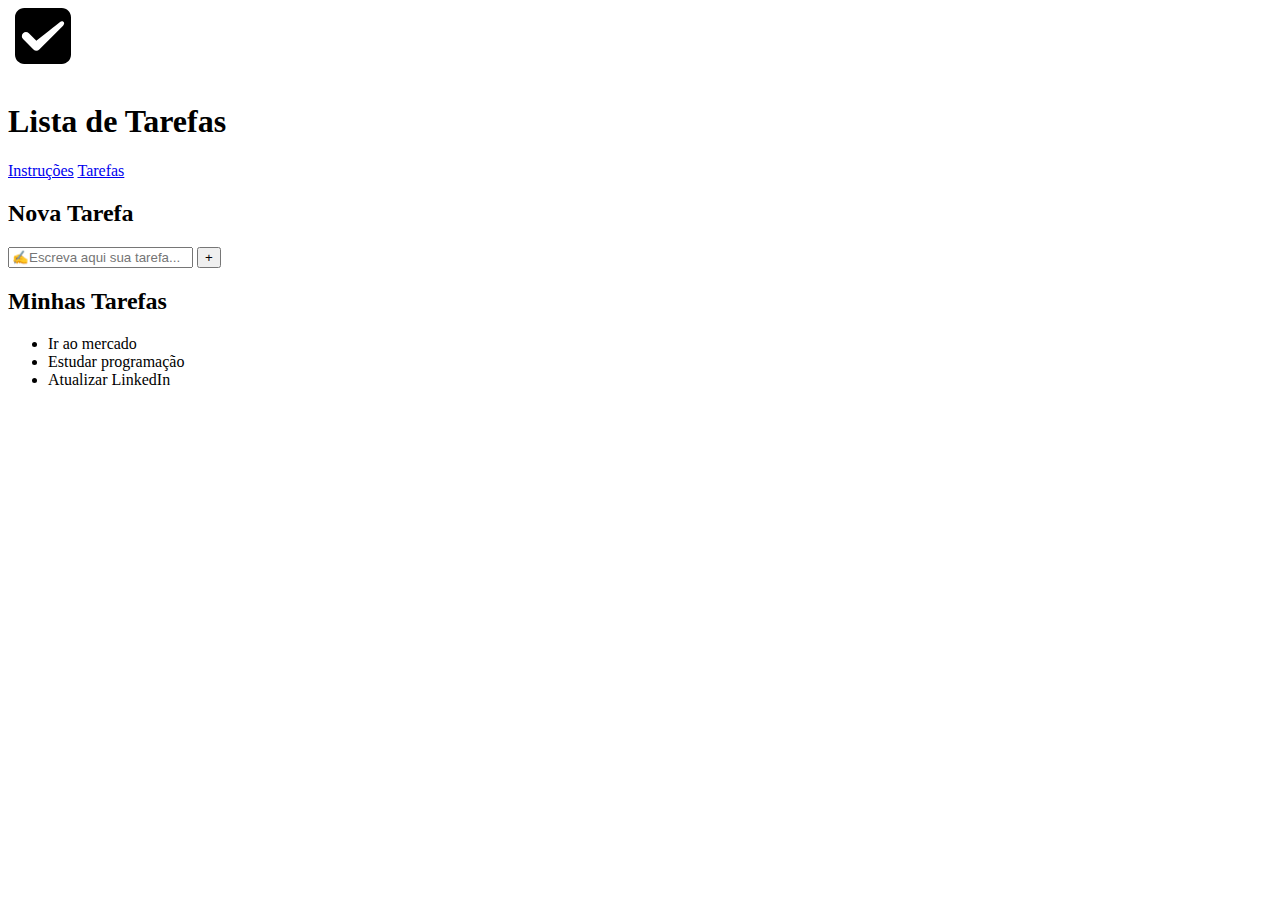
==== tarefas.html @ 8acc3ef6 "Praticando HTML" ====
<!DOCTYPE html>
<html lang="en">
<head>
    <meta charset="UTF-8">
    <meta http-equiv="X-UA-Compatible" content="IE=edge">
    <meta name="viewport" content="width=device-width, initial-scale=1.0">
    <title>Lista de Tarefas | Instruções</title>
    <link rel="icon" href="imagens/favicon.ico" type="imagens/x-icon">
</head>
<body>
    <header>
        <img src="imagens/logo.svg" width="70px" height="auto">
        <h1>Lista de Tarefas</h1>
    </header>
    <nav>
        <a href="index.html">Instruções</a>
        <a href="tarefas.html">Tarefas</a>
    </nav>
    <main>
        <section id="novaTarefa">
            <h2>Nova Tarefa</h2>
            <input type="text" placeholder="✍️Escreva aqui sua tarefa...">
            <input type="submit" value="+">
        </section>
        <section id="listaDeTarefas">
            <h2>Minhas Tarefas</h2>
            <ul>
                <li>Ir ao mercado</li>
                <li>Estudar programação</li>
                <li>Atualizar LinkedIn</li>
            </ul>
        </section>
    </main>
</body>
</html>
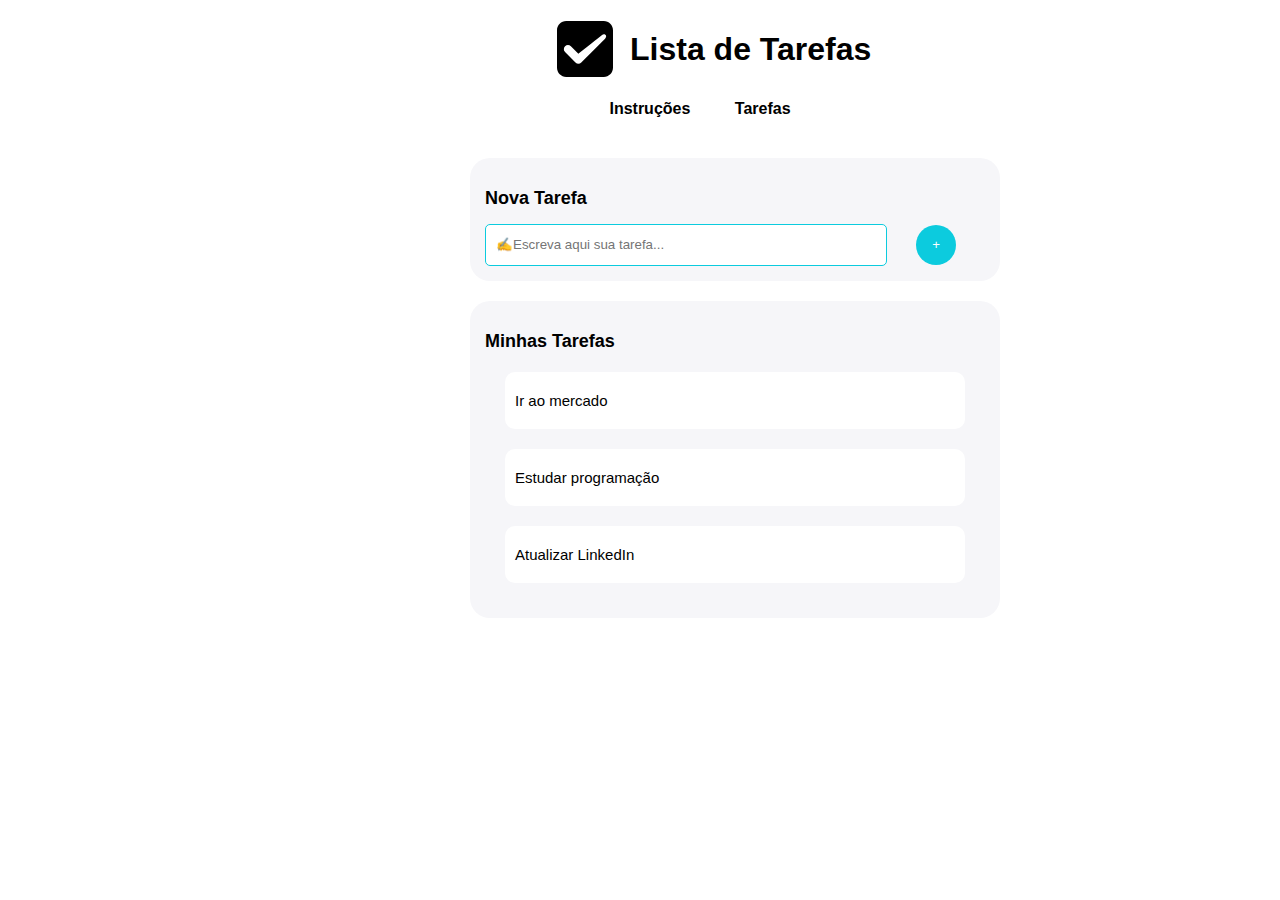
==== commit d02ee1d4: "Estilizando com CSS" ====
--- a/tarefas.html
+++ b/tarefas.html
@@ -6,6 +6,7 @@
     <meta name="viewport" content="width=device-width, initial-scale=1.0">
     <title>Lista de Tarefas | Instruções</title>
     <link rel="icon" href="imagens/favicon.ico" type="imagens/x-icon">
+    <link rel="stylesheet" href="style.css">
 </head>
 <body>
     <header>
@@ -19,8 +20,8 @@
     <main>
         <section id="novaTarefa">
             <h2>Nova Tarefa</h2>
-            <input type="text" placeholder="✍️Escreva aqui sua tarefa...">
-            <input type="submit" value="+">
+            <input id="inputNovaTarefa" type="text" placeholder="✍️Escreva aqui sua tarefa...">
+            <input id="btnNovaTarefa" type="submit" value="+">
         </section>
         <section id="listaDeTarefas">
             <h2>Minhas Tarefas</h2>
--- a/style.css
+++ b/style.css
@@ -0,0 +1,99 @@
+
+@import url('link href="https://fonts.googleapis.com/css2?family=Lato:wght@400;700&family=Montserrat&family=Open+Sans&family=Roboto&display=swap');
+
+body {
+    font-family: 'Lato', sans-serif;
+    margin: 0;
+    padding: 0;
+}
+
+header {
+    width: 300px;
+    margin: 0px 550px;
+}
+
+img {
+    float: left;
+}
+
+h1 {
+    position: relative;
+    top: 10px;
+    left: 10px;
+    white-space: nowrap;
+}
+
+nav {
+    width: 300px;
+    margin: 0px 550px;
+    padding: 20px 0px;
+    text-align: center;
+}
+
+a {
+    margin: 20px;
+    color: #000;
+    text-decoration: none;
+    font-weight: 700;
+}
+
+main {
+    width: 750px;
+    margin: 20px 370px;
+}
+
+section {
+    width: 500px;
+    height: auto;
+    margin: 20px 100px;
+    background-color: #F6F6F9;
+    border-radius: 20px;
+    padding: 15px;
+    font-size: 15px;
+}
+
+h2 {
+    font-size: 18px;
+}
+
+#inputNovaTarefa {
+    font: 'Lato';
+    padding: 0px 10px;
+    height: 40px;
+    width: 380px;
+    border-radius: 5px;
+    border: 1px solid #0CCBDE;
+}
+
+#btnNovaTarefa {
+    height: 40px;
+    width: 40px;
+    border-radius: 20px;
+    border: none;
+    margin: 0 25px;
+    color: #fff;
+    background-color: #0CCBDE;
+}
+
+#btnNovaTarefa:hover {
+    transform: scale(1.1);
+}
+
+#listaDeTarefas ul {
+    margin: 0;
+    padding: 0;
+}
+
+li {
+    list-style: none;
+    padding: 20px 10px;
+    margin: 20px;
+    background-color: #fff;
+    border-radius: 10px;
+}
+
+li:hover {
+    background-color: #0CCBDE;
+    color: #ffffff;
+}
+
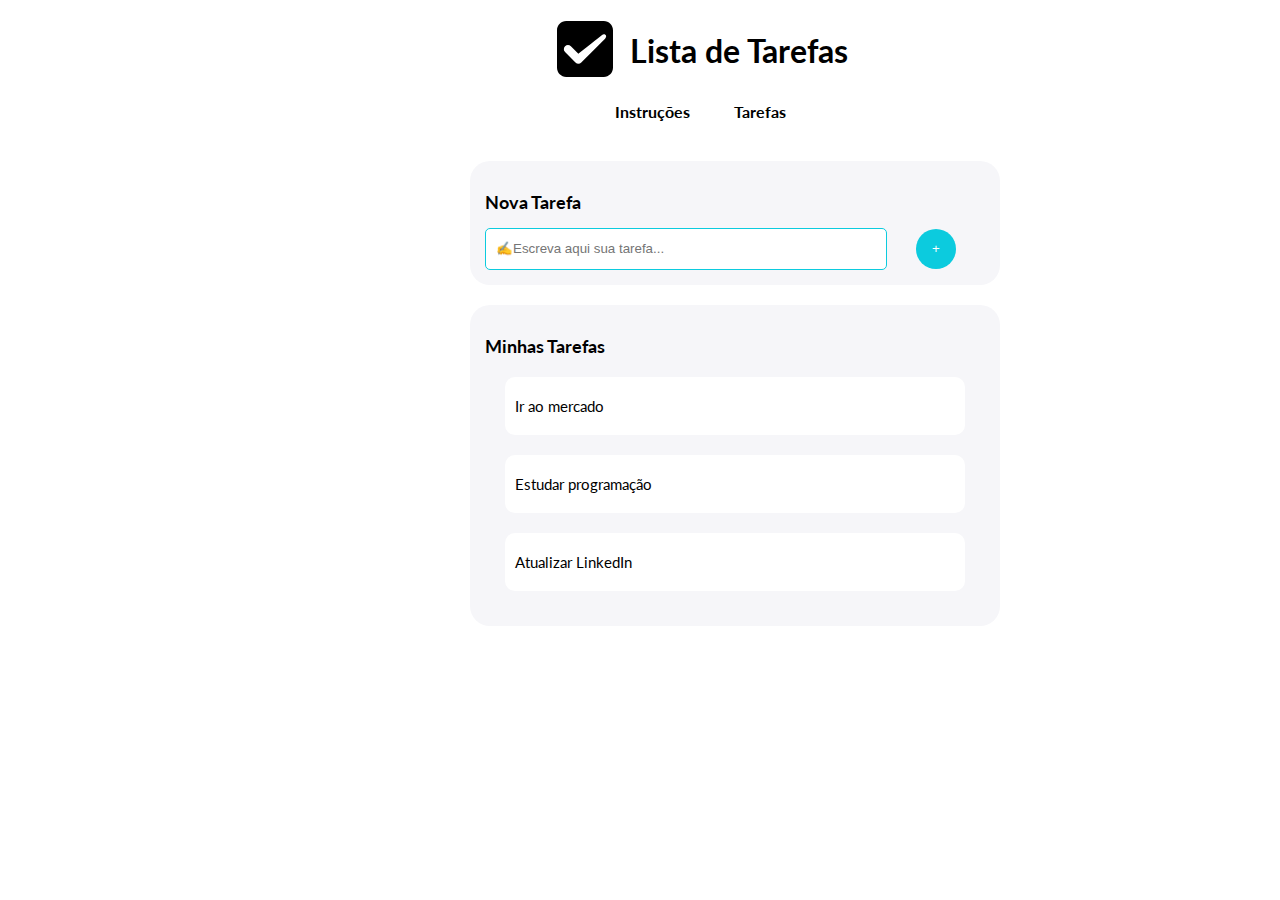
==== commit 1c55d16d: "parte 4 concluido - loop" ====
--- a/tarefas.html
+++ b/tarefas.html
@@ -1,5 +1,5 @@
 <!DOCTYPE html>
-<html lang="en">
+<html lang="pt-br">
 <head>
     <meta charset="UTF-8">
     <meta http-equiv="X-UA-Compatible" content="IE=edge">
@@ -32,5 +32,6 @@
             </ul>
         </section>
     </main>
+    <script src="app.js"></script>
 </body>
 </html>--- a/style.css
+++ b/style.css
@@ -1,5 +1,4 @@
-
-@import url('link href="https://fonts.googleapis.com/css2?family=Lato:wght@400;700&family=Montserrat&family=Open+Sans&family=Roboto&display=swap');
+@import url('https://fonts.googleapis.com/css2?family=Arsenal:wght@400;700&family=Lato:wght@400;700&family=Monda:wght@400;700&family=Montserrat&family=Open+Sans&family=Poppins:wght@400;600&family=Roboto&family=Saira+Condensed:wght@400;700&family=Source+Sans+Pro:wght@300;400;700&display=swap');
 
 body {
     font-family: 'Lato', sans-serif;
